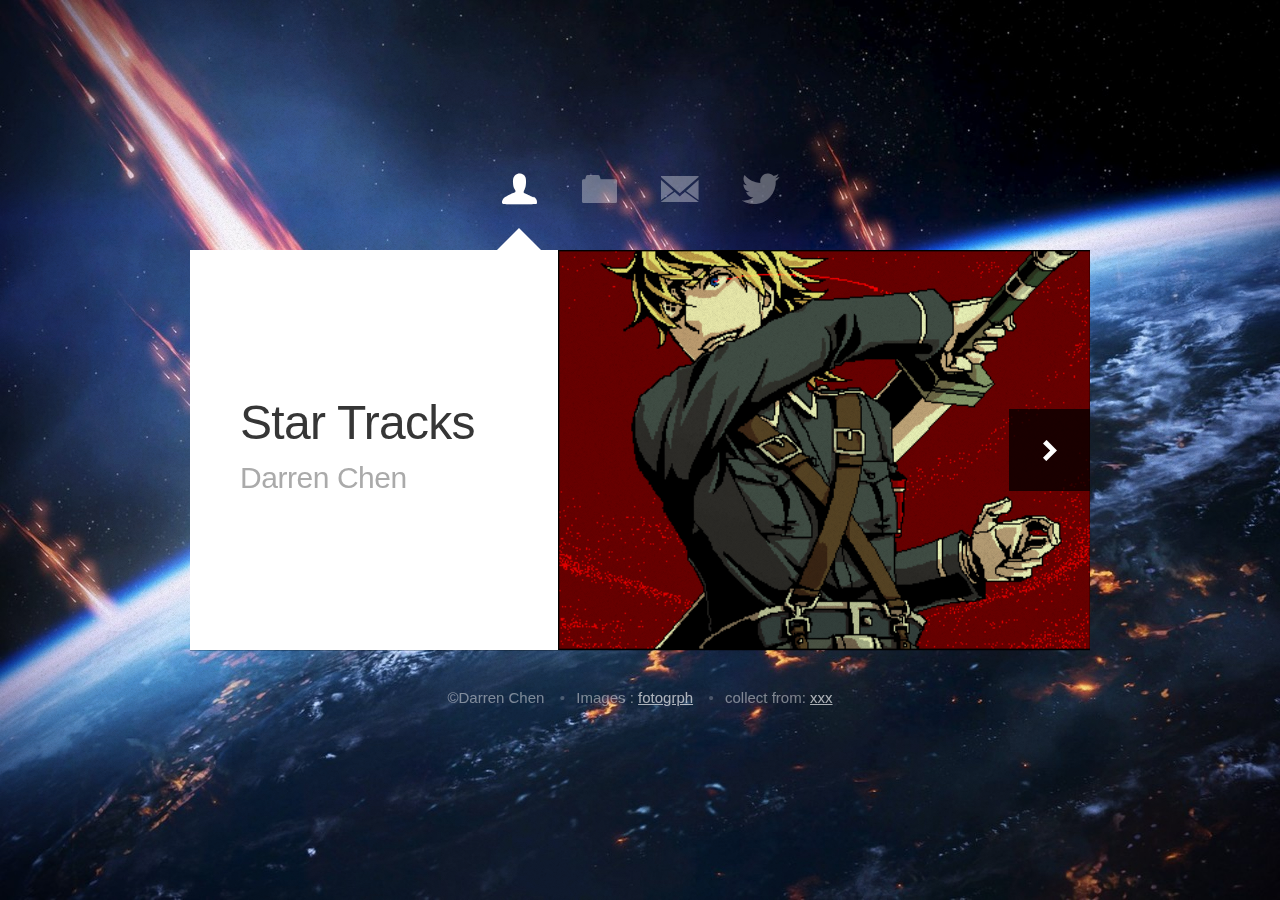
==== index.html @ 96957e05 "3.23" ====
﻿<!DOCTYPE HTML>
<!--
	Astral 1.0 
-->
<html>
	<head>
		<title>Star tracks</title>
		<meta http-equiv="content-type" content="text/html; charset=utf-8" />
		<meta name="description" content="" />
		<meta name="keywords" content="" />
		<script src="js/jquery-1.9.1.min.js"></script>
		<script src="css/5grid/init.js?use=mobile,desktop"></script>
		<script src="js/jquery.formerize-1.1.js"></script>
		<script src="js/init.js"></script>
		<noscript>
			<link rel="stylesheet" href="css/5grid/core.css" />
			<link rel="stylesheet" href="css/5grid/core-desktop.css" />
			<link rel="stylesheet" href="css/5grid/core-1200px.css" />
			<link rel="stylesheet" href="css/5grid/core-noscript.css" />
			<link rel="stylesheet" href="css/style.css" />
			<link rel="stylesheet" href="css/style-desktop.css" />
			<link rel="stylesheet" href="css/noscript.css" />
		</noscript>
		<!--[if lte IE 8]><link rel="stylesheet" href="css/ie8.css" /><![endif]-->
	</head>
	<body class="homepage">

		<!-- Wrapper-->
			<div id="wrapper">
				
				<!-- Nav -->
					<nav id="nav">
						<a href="#me" class="icon icon-user active"><span>Me</span></a>
						<a href="#work" class="icon icon-folder"><span>Work</span></a>
						<a href="#email" class="icon icon-mail"><span>Email Me</span></a>
						<a href="#" class="icon icon-twitter"><span>Twitter</span></a>
					</nav>

				<!-- Main -->
					<div id="main">
						
						<!-- Me -->
							<article id="me" class="panel">
								<header>
									<h1>Star Tracks</h1>
									<span class="byline">Darren Chen</span>
								</header>
								<a href="#work" class="jumplink pic">
									<span class="jumplink arrow icon icon-right"><span>See my work</span></span>
									<img src="images/me.jpg" alt="" />
								</a>
							</article>

						<!-- Work --> 
							<article id="work" class="panel">
								<header>
									<h2>Photo</h2>
								</header>
								<p>I had a way then losing it all on my own,I had a heart then but the
                                    queen has been overthrown,And i'm not sleeping now you shine me when i'm alone,
                                    calling me home is you a feeling so lovely.
								</p>
								<section class="5grid is-gallery">
									<div class="row">
										<div class="4u">
											<a href="#" class="image image-full"><img src="images/1.jpg" alt=""></a>
										</div>
										<div class="4u">
											<a href="#" class="image image-full"><img src="images/2.jpg" alt=""></a>
										</div>
										<div class="4u">
											<a href="#" class="image image-full"><img src="images/3.jpg" alt=""></a>
										</div>
									</div>
									<div class="row">
										<div class="4u">
											<a href="#" class="image image-full"><img src="images/4.jpg" alt=""></a>
										</div>
										<div class="4u">
											<a href="#" class="image image-full"><img src="images/5.jpg" alt=""></a>
										</div>
										<div class="4u">
											<a href="#" class="image image-full"><img src="images/6.jpg" alt=""></a>
										</div>
									</div>
									<div class="row">
										<div class="4u">
											<a href="#" class="image image-full"><img src="images/7.jpg" alt=""></a>
										</div>
										<div class="4u">
											<a href="#" class="image image-full"><img src="images/8.jpg" alt=""></a>
										</div>
										<div class="4u">
											<a href="#" class="image image-full"><img src="images/9.jpg" alt=""></a>
										</div>
									</div>
									<div class="row">
										<div class="4u">
											<a href="#" class="image image-full"><img src="images/10.jpg" alt=""></a>
										</div>
										<div class="4u">
											<a href="#" class="image image-full"><img src="images/11.jpg" alt=""></a>
										</div>
										<div class="4u">
											<a href="#" class="image image-full"><img src="images/12.jpg" alt=""></a>
										</div>
									</div>
									<div class="row">
										<div class="4u">
											<a href="#" class="image image-full"><img src="images/13.jpg" alt=""></a>
										</div>
										<div class="4u">
											<a href="#" class="image image-full"><img src="images/14.jpg" alt=""></a>
										</div>
										<div class="4u">
											<a href="#" class="image image-full"><img src="images/15.jpg" alt=""></a>
										</div>
									</div>
								</section>
							</article>

						<!-- Email -->
							<article id="email" class="panel">
								<header>
									<h2>Email Me</h2>
								</header>
								<form action="#" method="post">
									<div class="5grid">
										<div class="row">
											<div class="6u">
												<input type="text" class="text" name="name" placeholder="Name" />
											</div>
											<div class="6u">
												<input type="text" class="text" name="email" placeholder="Email" />
											</div>
										</div>
										<div class="row">
											<div class="12u">
												<input type="text" class="text" name="subject" placeholder="Subject" />
											</div>
										</div>
										<div class="row">
											<div class="12u">
												<textarea name="message" placeholder="Message"></textarea>
											</div>
										</div>
										<div class="row">
											<div class="12u">
												<input type="submit" class="button" value="Send Message" />
											</div>
										</div>
									</div>
								</form>
							</article>

					</div>
		
				<!-- Footer -->
					<div id="footer">
						<ul class="links">
							<li>&copy;Darren Chen</li>
							<li>Images : <a href="#">fotogrph</a></li>
							<li>collect from: <a href=" " title=" xxx" target="_blank">xxx</a></li>
						</ul>
					</div>
		
			</div>

	</body>
</html>
---- css/5grid/core.css ----
/*****************************************************************/
/* 5grid 0.4.3 by n33.co | MIT+GPLv2 license licensed            */
/* core.css: Core stylesheet                                     */
/*****************************************************************/

/**************************************************/
/* Resets (by meyerweb.com/eric/tools/css/reset/) */
/**************************************************/

	html, body, div, span, applet, object, iframe, h1, h2, h3, h4, h5, h6, p, blockquote, pre, a, abbr, acronym, address, big, cite, code, del, dfn, em, img, ins, kbd, q, s, samp, small, strike, strong, sub, sup, tt, var, b, u, i, center, dl, dt, dd, ol, ul, li, fieldset, form, label, legend, table, caption, tbody, tfoot, thead, tr, th, td, article, aside, canvas, details, embed, figure, figcaption, footer, header, hgroup, menu, nav, output, ruby, section, summary, time, mark, audio, video {
		margin: 0;
		padding: 0;
		border: 0;
		font-size: 100%;
		font: inherit;
		vertical-align: baseline;
	}

	article, aside, details, figcaption, figure, footer, header, hgroup, menu, nav, section {
		display: block;
	}

	body {
		line-height: 1;
	}

	ol, ul {
		list-style: none;
	}

	blockquote, q {
		quotes: none;
	}

	blockquote:before, blockquote:after, q:before, q:after {
		content: '';
		content: none;
	}

	table {
		border-collapse: collapse;
		border-spacing: 0;
	}

/*********************/
/* Grid              */
/*********************/

	.\35 grid .\31 2u { width: 100%; } .\35 grid .\31 1u { width: 91.5%; } .\35 grid .\31 0u { width: 83%; } .\35 grid .\39 u { width: 74.5%; } .\35 grid .\38 u { width: 66%; } .\35 grid .\37 u { width: 57.5%; } .\35 grid .\36 u { width: 49%; } .\35 grid .\35 u { width: 40.5%; } .\35 grid .\34 u { width: 32%; } .\35 grid .\33 u { width: 23.5%; } .\35 grid .\32 u { width: 15%; } .\35 grid .\31 u { width: 6.5%; }
	
	.\35 grid .\31 u, .\35 grid .\32 u, .\35 grid .\33 u, .\35 grid .\34 u, .\35 grid .\35 u, .\35 grid .\36 u, .\35 grid .\37 u, .\35 grid .\38 u, .\35 grid .\39 u, .\35 grid .\31 0u, .\35 grid .\31 1u, .\35 grid .\31 2u {
		margin: 1% 0 1% 2%;
		float: left;
	}

	.\35 grid:after {
		content: '';
		display: block;
		clear: both;
		height: 0;
	}

	.\35 grid-flush .\31 2u { width: 100% !important; } .\35 grid-flush .\31 1u { width: 91.6666666667% !important; } .\35 grid-flush .\31 0u { width: 83.3333333333% !important; } .\35 grid-flush .\39 u { width: 75% !important; } .\35 grid-flush .\38 u { width: 66.6666666667% !important; } .\35 grid-flush .\37 u { width: 58.3333333333% !important; } .\35 grid-flush .\36 u { width: 50% !important; } .\35 grid-flush .\35 u { width: 41.6666666667% !important; } .\35 grid-flush .\34 u { width: 33.3333333333% !important; } .\35 grid-flush .\33 u { width: 25% !important; } .\35 grid-flush .\32 u { width: 16.6666666667% !important; } .\35 grid-flush .\31 u { width: 8.3333333333% !important; }

	.\35 grid-flush .\31 u, .\35 grid-flush .\32 u, .\35 grid-flush .\33 u, .\35 grid-flush .\34 u, .\35 grid-flush .\35 u, .\35 grid-flush .\36 u, .\35 grid-flush .\37 u, .\35 grid-flush .\38 u, .\35 grid-flush .\39 u, .\35 grid-flush .\31 0u, .\35 grid-flush .\31 1u, .\35 grid-flush .\31 2u {
		margin: 0 !important;
	}

	.do-5grid .do-12u { width: 100%; } .do-5grid .do-11u { width: 91.5%; } .do-5grid .do-10u { width: 83%; } .do-5grid .do-9u { width: 74.5%; } .do-5grid .do-8u { width: 66%; } .do-5grid .do-7u { width: 57.5%; } .do-5grid .do-6u { width: 49%; } .do-5grid .do-5u { width: 40.5%; } .do-5grid .do-4u { width: 32%; } .do-5grid .do-3u { width: 23.5%; } .do-5grid .do-2u { width: 15%; } .do-5grid .do-1u { width: 6.5%; }
	
	.do-5grid .do-1u, .do-5grid .do-2u, .do-5grid .do-3u, .do-5grid .do-4u, .do-5grid .do-5u, .do-5grid .do-6u, .do-5grid .do-7u, .do-5grid .do-8u, .do-5grid .do-9u, .do-5grid .do-10u, .do-5grid .do-11u, .do-5grid .do-12u {
		margin: 1% 0 1% 2%;
		float: left;
	}

	.do-5grid:after {
		content: '';
		display: block;
		clear: both;
		height: 0;
	}

	.do-5grid-flush .do-12u { width: 100%; } .do-5grid-flush .do-11u { width: 91.6666666667%; } .do-5grid-flush .do-10u { width: 83.3333333333%; } .do-5grid-flush .do-9u { width: 75%; } .do-5grid-flush .do-8u { width: 66.6666666667%; } .do-5grid-flush .do-7u { width: 58.3333333333%; } .do-5grid-flush .do-6u { width: 50%; } .do-5grid-flush .do-5u { width: 41.6666666667%; } .do-5grid-flush .do-4u { width: 33.3333333333%; } .do-5grid-flush .do-3u { width: 25%; } .do-5grid-flush .do-2u { width: 16.6666666667%; } .do-5grid-flush .do-1u { width: 8.3333333333%; }

	.do-5grid-flush .do-1u, .do-5grid-flush .do-2u, .do-5grid-flush .do-3u, .do-5grid-flush .do-4u, .do-5grid-flush .do-5u, .do-5grid-flush .do-6u, .do-5grid-flush .do-7u, .do-5grid-flush .do-8u, .do-5grid-flush .do-9u, .do-5grid-flush .do-10u, .do-5grid-flush .do-11u, .do-5grid-flush .do-12u {
		margin: 0 !important;
	}

/*********************/
/* Mobile            */
/*********************/

	#mobileUI-site-titlebar {
		text-align: center;
	}
	
	#mobileUI-site-nav-opener {
		top: 0;
		left: 0;
	}
	
	#mobileUI-site-nav {
	}

		#mobileUI-site-nav-inner {
		}
	
		.mobileUI-site-nav-link {
			display: block;
		}
	
		.mobileUI-site-nav-link .indent-1 { display: inline-block; width: 1em; }
		.mobileUI-site-nav-link .indent-2 { display: inline-block; width: 2em; }
		.mobileUI-site-nav-link .indent-3 { display: inline-block; width: 3em; }
		.mobileUI-site-nav-link .indent-4 { display: inline-block; width: 4em; }
		.mobileUI-site-nav-link .indent-5 { display: inline-block; width: 5em; }
		.mobileUI-site-nav-link .indent-6 { display: inline-block; width: 6em; }
		.mobileUI-site-nav-link .indent-7 { display: inline-block; width: 7em; }
		.mobileUI-site-nav-link .indent-8 { display: inline-block; width: 8em; }
		.mobileUI-site-nav-link .indent-9 { display: inline-block; width: 9em; }
		.mobileUI-site-nav-link .indent-10 { display: inline-block; width: 10em; }
---- css/5grid/core-desktop.css ----
/*****************************************************************/
/* 5grid 0.4.3 by n33.co | MIT+GPLv2 license licensed            */
/* core-desktop.css: Core (desktop) stylesheet                   */
/*****************************************************************/

.\35 grid .row:after { content: ''; display: block; clear: both; height: 0; } 
.\35 grid .row > :first-child { margin-left: 0; } 
.\35 grid .row:first-child > * { margin-top: 0; } 
.\35 grid .row:last-child > * { margin-bottom: 0; }
.\35 grid .offset-1u:first-child { margin-left: 8.5% !important; } 
.\35 grid .offset-2u:first-child { margin-left: 17% !important; } 
.\35 grid .offset-3u:first-child { margin-left: 25.5% !important; } 
.\35 grid .offset-4u:first-child { margin-left: 34% !important; } 
.\35 grid .offset-5u:first-child { margin-left: 42.5% !important; } 
.\35 grid .offset-6u:first-child { margin-left: 51% !important; } 
.\35 grid .offset-7u:first-child { margin-left: 59.5% !important; } 
.\35 grid .offset-8u:first-child { margin-left: 68% !important; } 
.\35 grid .offset-9u:first-child { margin-left: 76.5% !important; } 
.\35 grid .offset-10u:first-child { margin-left: 85% !important; } 
.\35 grid .offset-11u:first-child { margin-left: 93.5% !important; } 
.\35 grid .offset-1u { margin-left: 10.5% !important; } 
.\35 grid .offset-2u { margin-left: 19% !important; } 
.\35 grid .offset-3u { margin-left: 27.5% !important; } 
.\35 grid .offset-4u { margin-left: 36% !important; } 
.\35 grid .offset-5u { margin-left: 44.5% !important; } 
.\35 grid .offset-6u { margin-left: 53% !important; } 
.\35 grid .offset-7u { margin-left: 61.5% !important; } 
.\35 grid .offset-8u { margin-left: 70% !important; } 
.\35 grid .offset-9u { margin-left: 78.5% !important; } 
.\35 grid .offset-10u { margin-left: 87% !important; } 
.\35 grid .offset-11u { margin-left: 95.5% !important; }
---- css/5grid/core-1200px.css ----
/*****************************************************************/
/* 5grid 0.4.3 by n33.co | MIT+GPLv2 license licensed            */
/* core-1200px.css: 1200px                                       */
/*****************************************************************/

/*********************/
/* 1200px            */
/*********************/

	.\35 grid-layout {
		width: 1200px;
		margin: 0 auto;
	}
---- css/5grid/core-noscript.css ----
/*****************************************************************/
/* 5grid 0.4.3 by n33.co | MIT+GPLv2 license licensed            */
/* noscript-1000px.css: Kludgey noscript stylesheet              */
/*****************************************************************/

/*********************/
/* Base Grid         */
/*********************/

	.\35 grid-layout .\31 2u { width: 100%; } 
	.\35 grid-layout .\31 1u { width: 91.5%; } 
	.\35 grid-layout .\31 0u { width: 83%; } 
	.\35 grid-layout .\39 u { width: 74.5%; } 
	.\35 grid-layout .\38 u { width: 66%; }
	.\35 grid-layout .\37 u { width: 57.5%; } 
	.\35 grid-layout .\36 u { width: 49%; } 
	.\35 grid-layout .\35 u { width: 40.5%; } 
	.\35 grid-layout .\34 u { width: 32%; } 
	.\35 grid-layout .\33 u { width: 23.5%; } 
	.\35 grid-layout .\32 u { width: 15%; } 
	.\35 grid-layout .\31 u { width: 6.5%; }

	.\35 grid-layout .\31 u, .\35 grid-layout .\32 u, .\35 grid-layout .\33 u, .\35 grid-layout .\34 u, .\35 grid-layout .\35 u, .\35 grid-layout .\36 u, .\35 grid-layout .\37 u, .\35 grid-layout .\38 u, .\35 grid-layout .\39 u, .\35 grid-layout .\31 0u, .\35 grid-layout .\31 1u, .\35 grid-layout .\31 2u {
		margin: 1% 0 1% 2%;
		float: left;
	}

	.\35 grid-layout:after {
		content: '';
		display: block;
		clear: both;
		height: 0;
	}

/*********************/
/* Desktop           */
/*********************/

	.\35 grid-layout .row:after { content: ''; display: block; clear: both; height: 0; } 
	.\35 grid-layout .row > :first-child { margin-left: 0; } 
	.\35 grid-layout .row:first-child > * { margin-top: 0; } 
	.\35 grid-layout .row:last-child > * { margin-bottom: 0; }
	.\35 grid-layout .offset-1u:first-child { margin-left: 8.5% !important; } 
	.\35 grid-layout .offset-2u:first-child { margin-left: 17% !important; } 
	.\35 grid-layout .offset-3u:first-child { margin-left: 25.5% !important; } 
	.\35 grid-layout .offset-4u:first-child { margin-left: 34% !important; } 
	.\35 grid-layout .offset-5u:first-child { margin-left: 42.5% !important; } 
	.\35 grid-layout .offset-6u:first-child { margin-left: 51% !important; } 
	.\35 grid-layout .offset-7u:first-child { margin-left: 59.5% !important; } 
	.\35 grid-layout .offset-8u:first-child { margin-left: 68% !important; } 
	.\35 grid-layout .offset-9u:first-child { margin-left: 76.5% !important; } 
	.\35 grid-layout .offset-10u:first-child { margin-left: 85% !important; } 
	.\35 grid-layout .offset-11u:first-child { margin-left: 93.5% !important; } 
	.\35 grid-layout .offset-1u { margin-left: 10.5% !important; } 
	.\35 grid-layout .offset-2u { margin-left: 19% !important; } 
	.\35 grid-layout .offset-3u { margin-left: 27.5% !important; } 
	.\35 grid-layout .offset-4u { margin-left: 36% !important; } 
	.\35 grid-layout .offset-5u { margin-left: 44.5% !important; } 
	.\35 grid-layout .offset-6u { margin-left: 53% !important; } 
	.\35 grid-layout .offset-7u { margin-left: 61.5% !important; } 
	.\35 grid-layout .offset-8u { margin-left: 70% !important; } 
	.\35 grid-layout .offset-9u { margin-left: 78.5% !important; } 
	.\35 grid-layout .offset-10u { margin-left: 87% !important; } 
	.\35 grid-layout .offset-11u { margin-left: 95.5% !important; }
---- css/style.css ----
/*
	Astral 1.0 
*/

@charset 'UTF-8';

@font-face
{
    font-family: 'LigatureSymbols';
    src: url('fonts/LigatureSymbols-2.11.eot');
    src: url('fonts/LigatureSymbols-2.11.eot?#iefix') format('embedded-opentype'),
         url('fonts/LigatureSymbols-2.11.woff') format('woff'),
         url('fonts/LigatureSymbols-2.11.ttf') format('truetype'),
         url('fonts/LigatureSymbols-2.11.svg#LigatureSymbols') format('svg');
    font-weight: normal;
    font-style: normal;
}

/*********************************************************************************/
/* Basic                                                                         */
/*********************************************************************************/

	*
	{
		-moz-box-sizing: border-box;
		-webkit-box-sizing: border-box;
		-o-box-sizing: border-box;
		-ms-box-sizing: border-box;
		box-sizing: border-box;
	}

	body
	{
		/*
			Fallback for browsers that don't support pseudo elements.
		*/

		background: url('images/bg.jpg');
	}

		body:before
		{
			content: '';
			position: fixed;
			left: 0;
			top: 0;
			width: 100%;
			height: 100%;
			z-index: -1;

			/*
				Default background is a weird gradient so I've set it to stretch to
				100% in both directions. If you replace it with a photo or something,
				set background-size to "cover".
			*/

			background: url('images/bg.jpg');
			background-size: 100% 100%;
		}

		/*
			The pseudo element below applies a noise pattern to the background image. It's
			meant to help mask blurriness, but you can remove it if you don't like it.
		*/

		body:after
		{
			content: '';
			position: fixed;
			left: 0;
			top: 0;
			width: 100%;
			height: 100%;
			background: url('images/overlay.png');
			z-index: -1;
		}
	
	body, input, textarea
	{
		font-family: 'Source Sans Pro', sans-serif;
		font-weight: 300;
		color: #777;
	}
	
	strong, b
	{
		font-weight: 400;
		color: #363636;
	}

	h1, h2, h3, h4,h5, h6
	{
		font-weight: 400;
		color: #363636;
	}
	
	blockquote
	{
		border-left: solid 0.5em #ddd;
		padding: 1em 0 1em 2em;
		font-style: italic;
	}
	
	em, i
	{
		font-style: italic;
	}
	
	hr
	{
		border: 0;
		border-top: solid 1px #ddd;
		padding: 1.5em 0 0 0;
		margin: 1.75em 0 0 0;
	}
	
	sub
	{
		position: relative;
		top: 0.5em;
		font-size: 0.8em;
	}
	
	sup
	{
		position: relative;
		top: -0.5em;
		font-size: 0.8em;
	}
	
	table
	{
		width: 100%;
	}
	
	table.style1
	{
		width: 100%;
	}
	
		table.style1 tbody tr:nth-child(2n+2)
		{
			background: #f4f4f4;
		}
		
		table.style1 td
		{
			padding: 0.5em 1em 0.5em 1em;
		}
		
		table.style1 th
		{
			text-align: left;
			font-weight: 400;
			padding: 0.5em 1em 0.5em 1em;
		}
	
		table.style1 thead
		{
			background: #222222;
			color: #fff;
		}
		
		table.style1 tfoot
		{
			background: #eee;
		}
		
		table.style1 tbody
		{
		}

	form
	{
	}
	
		form input.text,
		form select,
		form textarea
		{
			border: 0;
			background: #f0f0f0;
			padding: 0.65em;
			width: 100%;
		}

		form input.button,
		form input.text,
		form select,
		form textarea
		{
			-webkit-appearance: none;
		}
		
		form textarea
		{
			height: 15em;
		}
		
		form input:focus,
		form select:focus,
		form textarea:focus
		{
			background: #f5f5f5;
		}

		form ::-webkit-input-placeholder
		{
			color: #999;
		}

		form :-moz-placeholder
		{
			color: #999;
		}

		form ::-moz-placeholder
		{
			color: #999;
		}

		form :-ms-input-placeholder
		{
			color: #999;
		}		

	br.clear
	{
		clear: both;
	}
	
	p, ul, ol, dl, table, blockquote, form
	{
		margin-bottom: 2em;
	}
	
	section,
	article
	{
		margin-bottom: 3em;
	}
	
	section > :last-child,
	article > :last-child
	{
		margin-bottom: 0;
	}

	section:last-child,
	article:last-child
	{
		margin-bottom: 0;
	}

	.image
	{
		display: inline-block;
	}
	
		.image img
		{
			display: block;
			width: 100%;
		}

	.image-full
	{
		display: block;
		width: 100%;
		margin: 0 0 2em 0;
	}
	
	.image-left
	{
		float: left;
		margin: 0 2em 2em 0;
	}
	
	.image-centered
	{
		display: block;
		margin: 0 0 2em 0;
	}

		.image-centered img
		{
			margin: 0 auto;
			width: auto;
		}
		
	.button
	{
		display: inline-block;
		background-color: #222222;
		color: #fff;
		border: 0;
		cursor: pointer;
		outline: 0;
		-moz-transition: background-color .25s ease-in-out;
		-webkit-transition: background-color .25s ease-in-out;
		-o-transition: background-color .25s ease-in-out;
		-ms-transition: background-color .25s ease-in-out;
		transition: background-color .25s ease-in-out;
	}

		.button:hover
		{
			background-color: #333333;
		}
		
		.button:active
		{
			background-color: #444444;
		}
	
		.button-alt
		{
			background-color: #777777;
		}

			.button-alt:hover
			{
				background-color: #888888;
			}
			
			.button-alt:active
			{
				background-color: #999999;
			}
	
		.button-small
		{
		}
		
		.button-big
		{
		}
		
		.button-huge
		{
		}

	ul.style1
	{
		list-style: disc;
		padding-left: 1em;
	}
	
		ul.style1 li
		{
			padding-left: 0.5em;
		}
	
	ul.links
	{
	}
	
		ul.links li
		{
			display: inline-block;
		}

			ul.links li:before
			{
				display: inline;
				content: '\2022';
				opacity: 0.5;
			}
		
			ul.links li:first-child:before
			{
				display: none;
			}
		
	ol.style1
	{
		list-style: decimal;
		padding-left: 1.25em;
	}

		ol.style1 li
		{
			padding-left: 0.25em;
		}

	.byline
	{
		display: block;
		color: #aaa;
	}
	
	.icon
	{
		text-decoration: none;
	}

		.icon:before
		{
			text-decoration: none;
			padding-right: 0.25em;
			font-family: 'LigatureSymbols';
			-webkit-text-rendering: optimizeLegibility;
			-moz-text-rendering: optimizeLegibility;
			-ms-text-rendering: optimizeLegibility;
			-o-text-rendering: optimizeLegibility;
			text-rendering: optimizeLegibility;
			-webkit-font-smoothing: antialiased;
			-moz-font-smoothing: antialiased;
			-ms-font-smoothing: antialiased;
			-o-font-smoothing: antialiased;
			font-smoothing: antialiased;
			-webkit-font-feature-settings: "liga" 1, "dlig" 1;
			-moz-font-feature-settings: "liga=1, dlig=1";
			-ms-font-feature-settings: "liga" 1, "dlig" 1;
			-o-font-feature-settings: "liga" 1, "dlig" 1;
			font-feature-settings: "liga" 1, "dlig" 1;
		}

/*********************************************************************************/
/* Icons                                                                         */
/*********************************************************************************/

	/*
		These are powered by the kickass Ligature Symbols font by
		Kazuyuki Motoyama (@kudakurage). I've already added styles for
		a pretty good set of icons, but the font actually has WAYYYY
		more (including icons for many other accounts and services).
		To add them to Astral, go here to look up the unicode for
		the icon you want to use:
		
		http://kudakurage.com/ligature_symbols/
	
		Then simply add the CSS for it in this format:
		
		.icon-(name):before		{ content: '(unicode)'; }
	*/
	
	.icon-album:before			{ content: '\E002'; }
	.icon-book:before			{ content: '\E020'; }
	.icon-comment:before		{ content: '\E034'; }
	.icon-file:before			{ content: '\E048'; }
	.icon-folder:before			{ content: '\E04c'; }
	.icon-info:before			{ content: '\E075'; }
	.icon-mail:before			{ content: '\E08a'; }
	.icon-notify:before			{ content: '\E097'; }
	.icon-right:before			{ content: '\E112'; }
	.icon-share:before			{ content: '\E118'; }
	.icon-tilemenu:before		{ content: '\E12a'; }
	.icon-user:before			{ content: '\E137'; }
	
	.icon-dribbble:before		{ content: '\E03f'; }
	.icon-facebook:before		{ content: '\E047'; }
	.icon-google:before			{ content: '\E05a'; }
	.icon-linkedin:before		{ content: '\E083'; }
	.icon-tumblr:before			{ content: '\E03f'; }
	.icon-twitter:before		{ content: '\E12f'; }
		
/*********************************************************************************/
/* Nav                                                                           */
/*********************************************************************************/
	
	#nav
	{
	}
	
		#nav a
		{
			position: relative;
			display: inline-block;
			color: #fff;
			width: 1em;
			height: 1em;
			line-height: 0.9em;
		}

			#nav a.icon:before
			{
				padding-right: 0;
			}
		
/*********************************************************************************/
/* Panels                                                                        */
/*********************************************************************************/

	#main
	{
		position: relative;
		overflow: hidden;
	}

	.panel
	{
		position: relative;
	}

	/* Me */
	
		#me
		{
		}
		
			#me .pic
			{
				position: relative;
				display: block;
			}

				/*
					The pseudo element below applies a noise pattern to the "me" image. It's
					meant to help mask blurriness, but you can remove it if you don't like it.
				*/
			
				#me .pic:before
				{
					content: '';
					position: absolute;
					top: 0;
					left: 0;
					background: url('images/overlay.png');
					width: 100%;
					height: 100%;
					z-index: 1;
				}

/*********************************************************************************/
/* Footer                                                                        */
/*********************************************************************************/

	#footer
	{
		color: #ccc;
		color: rgba(255,255,255,0.45);
	}
	
		#footer a
		{
			color: #ddd;
			color: rgba(255,255,255,0.65);
			-moz-transition: color .25s ease-in-out;
			-webkit-transition: color .25s ease-in-out;
			-o-transition: color .25s ease-in-out;
			-ms-transition: color .25s ease-in-out;
			transition: color .25s ease-in-out;
		}
		
		#footer a:hover
		{
			color: rgba(255,255,255,1.0);
		}
---- css/style-desktop.css ----
/*
	Astral 1.0 
*/

/*********************************************************************************/
/* Basic                                                                         */
/*********************************************************************************/

	html
	{
		width: 100%;
		height: 100%;
	}

	body
	{
		width: 100%;
		min-height: 100%;
		overflow-y: scroll;
		min-width: 1000px;
	}

	body, input, textarea
	{
		font-size: 14pt;
		line-height: 1.75em;
	}
	
	h1
	{
		font-size: 2.4em;
		letter-spacing: -0.015em;
	}

	h2
	{
		font-size: 1.8em;
		letter-spacing: -0.015em;
	}
	
	h3, h4, h5, h6
	{
		font-size: 1.25em;
		letter-spacing: -0.015em;
	}
	
	header
	{
		margin: 0 0 1.5em 0;
	}

	ul.links
	{
	}
	
		ul.links li
		{
		}

			ul.links li:before
			{
				padding: 0 0.75em 0 0.75em;
			}

	.button
	{
		padding: 0.7em 1.5em 0.7em 1.5em;
	}

		.button-small
		{
			font-size: 0.75em;
		}
		
		.button-big
		{
			font-size: 1.25em;
			padding: 0.5em 1.25em 0.5em 1.25em;
		}
		
		.button-huge
		{
			font-size: 1.5em;
			padding: 0.5em 1.25em 0.5em 1.25em;
		}

	.byline
	{
		margin: 0.5em 0 0 0;
	}

	.is-gallery
	{
	}
	
		.is-gallery .image
		{
			margin: 0;
		}
		
/*********************************************************************************/
/* Wrapper                                                                       */
/*********************************************************************************/
			
	#wrapper
	{
		width: 45em;
		margin: 0 auto;
		opacity: 0.00001;
	}

		#wrapper.tall
		{
			padding-bottom: 6em;
		}
	
/*********************************************************************************/
/* Nav                                                                           */
/*********************************************************************************/
	
	#nav
	{
		text-align: center;
		height: 4.25em;
		cursor: default;
	}
	
		#nav a
		{
			font-size: 2.5em;
			margin: 0 0.25em 0 0.25em;
			opacity: 0.35;
			outline: 0;
		}

			#nav a:after
			{
				content: '';
				display: block;
				position: absolute;
				left: 50%;
				bottom: -0.75em;
				margin-left: -0.5em;
				border-bottom: solid 0em #fff;
				border-left: solid 0.5em transparent;
				border-right: solid 0.5em transparent;
				-moz-transition: border-bottom-width .25s ease-in-out;
				-webkit-transition: border-bottom-width .25s ease-in-out;
				-o-transition: border-bottom-width .25s ease-in-out;
				-ms-transition: border-bottom-width .25s ease-in-out;
				transition: border-bottom-width .25s ease-in-out;
			}
		
			#nav a span
			{
				display: block;
				position: absolute;
				background: #222222;
				color: #fff;
				top: -2.75em;
				font-size: 0.3em;
				height: 2.25em;
				line-height: 2.25em;
				left: 50%;
				opacity: 0;
				
				/* Labels not wide enough? Increase its width below and set margin-left to ((width / 2) * -1) */
				width: 5.5em;
				margin-left: -2.75em;
			}
			
				#nav a span:after
				{
					content: '';
					display: block;
					position: absolute;
					bottom: -0.4em;
					left: 50%;
					margin-left: -0.6em;
					border-top: solid 0.6em #222222;
					border-left: solid 0.6em transparent;
					border-right: solid 0.6em transparent;
				}

			#nav a:hover
			{
				opacity: 1.0;
			}

				#nav a:hover span
				{
					opacity: 1.0;
				}	
			
			#nav a.active
			{
				opacity: 1.0;
			}

				#nav a.active:after
				{
					border-bottom-width: 0.5em;
				}
			
/*********************************************************************************/
/* Panels                                                                        */
/*********************************************************************************/

	#main
	{
		width: 45em;
		background: #fff;
		box-shadow: 0px 1px 0px 0px rgba(0,0,0,0.25);
	}

	.panel
	{
		padding: 3.5em 2.5em 3.5em 2.5em;
		position: absolute;
		top: 0;
		left: 0;
		width: 45em;
	}
	
	/* Me */
	
		#me
		{
			padding: 0;
			height: 20em;
		}
		
			#me .pic
			{
				display: block;
				position: absolute;
				right: -1px;
				top: 0;
				height: 100%;
				text-decoration: none;
			}
			
				#me .pic img
				{
					position: relative;
					display: block;
					height: 100%;
				}
			
				#me .pic .arrow
				{
					display: block;
					position: absolute;
					right: 0;
					top: 50%;
					margin-top: -1.375em;
					width: 2.75em;
					height: 2.75em;
					background: #000;
					background: rgba(0,0,0,0.75);
					color: #fff;
					text-align: center;
					line-height: 2.75em;
					font-size: 1.5em;
					z-index: 1;
					-moz-transition: width .15s ease-in-out, padding-right .15s ease-in-out;
					-webkit-transition: width .15s ease-in-out, padding-right .15s ease-in-out;
					-o-transition: width .15s ease-in-out, padding-right .15s ease-in-out;
					-ms-transition: width .15s ease-in-out, padding-right .15s ease-in-out;
					transition: width .15s ease-in-out, padding-right .15s ease-in-out;
				}

					#me .pic .arrow:before
					{
						padding-right: 0;
					}
			
					#me .pic .arrow span
					{
						display: block;
						text-indent: -9999em;
					}
				
					#me .pic:hover .arrow
					{
						width: 3em;
						padding-right: 0.25em;
					}
			
			#me header
			{
				position: absolute;
				left: 0;
				top: 0;
				width: 100%;
				height: 100%;
				margin-left: 2.5em;
			}
			
			#me h1
			{
				position: absolute;
				left: 0;
				bottom: 52.5%;
				margin: 0;
			}
			
			#me .byline
			{
				position: absolute;
				left: 0;
				top: 52.5%;
				font-size: 1.5em;
				letter-spacing: -0.015em;
				margin-top: 0;
			}

/*********************************************************************************/
/* Footer                                                                        */
/*********************************************************************************/

	#footer
	{
		text-align: center;
		padding: 2em 0 0 0;
		font-size: 0.75em;
	}
---- css/noscript.css ----
/*
	Astral 1.0 
*/

/*********************************************************************************/
/* Wrapper                                                                       */
/*********************************************************************************/
			
	#wrapper
	{
		opacity: 1.0;
	}

/*********************************************************************************/
/* Nav                                                                           */
/*********************************************************************************/
	
	#nav
	{
		margin-top: 4em;
	}
	
		#nav a
		{
			opacity: 1.0;
		}

			#nav a:before,
			#nav a:after
			{
				display: none;
			}
		
			#nav a span
			{
				top: 0;
				opacity: 1.0;
			}
			
				#nav a span:after
				{
					display: none;
				}

/*********************************************************************************/
/* Panels                                                                        */
/*********************************************************************************/

	#main
	{
		background: none;
		box-shadow: none;
	}

	.panel
	{
		position: relative;
		background: #fff;
		box-shadow: 0px 1px 0px 0px rgba(0,0,0,0.25);
	}
---- css/ie8.css ----
/*
	Astral 1.0 
*/

/*********************************************************************************/
/* Basic                                                                         */
/*********************************************************************************/

	body
	{
		background: #e0a391;
	}

		body:before,
		body:after
		{
			display: none;
		}

/*********************************************************************************/
/* Nav                                                                           */
/*********************************************************************************/
	
	#nav
	{
	}
	
		#nav a
		{
		}
		
			#nav a span
			{
				display: none;
			}
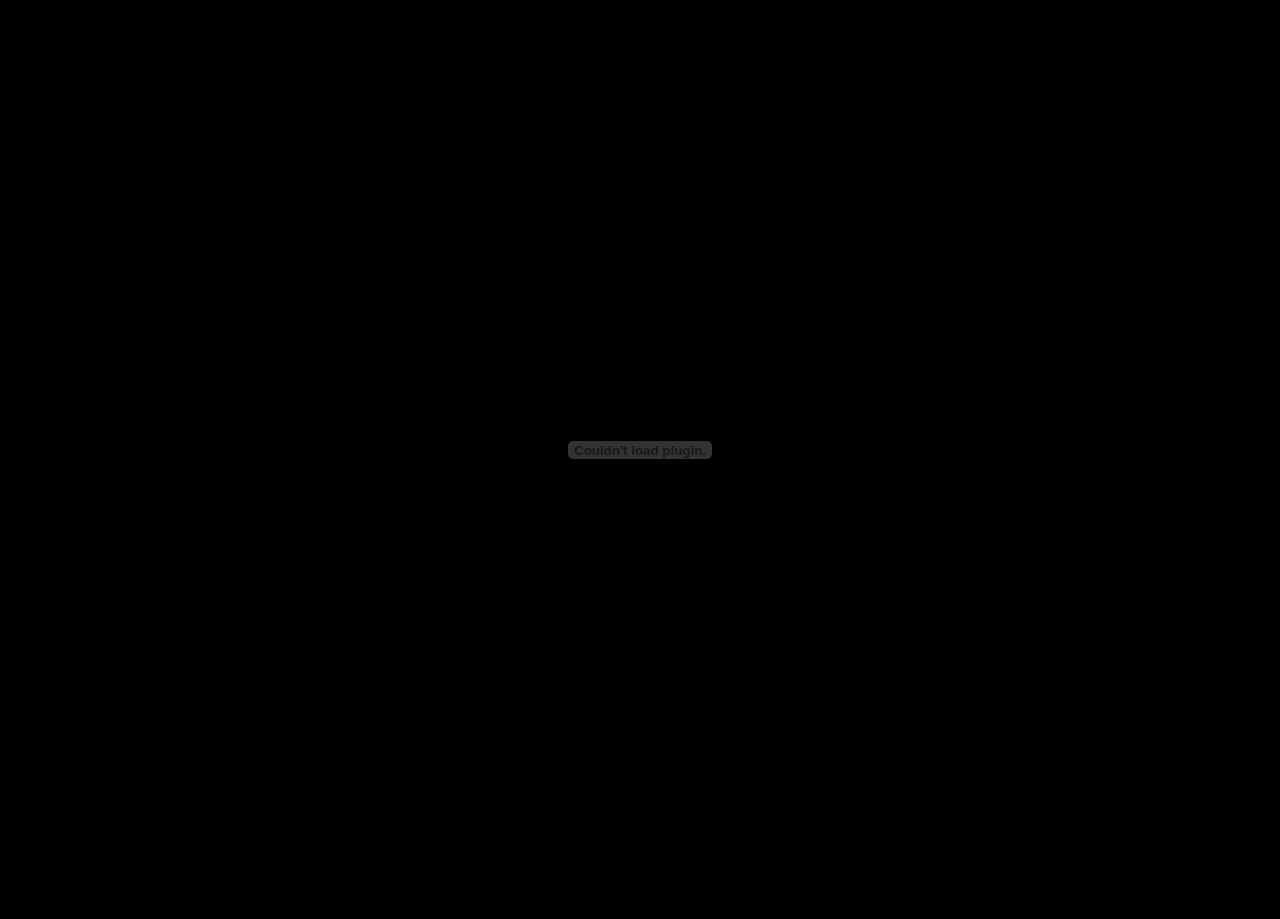
==== commit eea4ca0a: "3.23" ====
--- a/index.html
+++ b/index.html
@@ -1,170 +1,34 @@
-﻿<!DOCTYPE HTML>
+<html xmlns="http://www.w3.org/1999/xhtml">
+<head>
+
+<title>���������վXML Flash��վģ������-�ز��й�һ���ز���</title>
+<link href="styler.css" rel="stylesheet" type="text/css">
+<script src="AC_RunActiveContent.js" type="text/javascript"></script>
+<style type="text/css">
 <!--
-	Astral 1.0 
+body {
+	background-color: #000000;
+	margin-left: 0px;
+	margin-top: 0px;
+	margin-right: 0px;
+	margin-bottom: 0px;
+}
 -->
-<html>
-	<head>
-		<title>Star tracks</title>
-		<meta http-equiv="content-type" content="text/html; charset=utf-8" />
-		<meta name="description" content="" />
-		<meta name="keywords" content="" />
-		<script src="js/jquery-1.9.1.min.js"></script>
-		<script src="css/5grid/init.js?use=mobile,desktop"></script>
-		<script src="js/jquery.formerize-1.1.js"></script>
-		<script src="js/init.js"></script>
-		<noscript>
-			<link rel="stylesheet" href="css/5grid/core.css" />
-			<link rel="stylesheet" href="css/5grid/core-desktop.css" />
-			<link rel="stylesheet" href="css/5grid/core-1200px.css" />
-			<link rel="stylesheet" href="css/5grid/core-noscript.css" />
-			<link rel="stylesheet" href="css/style.css" />
-			<link rel="stylesheet" href="css/style-desktop.css" />
-			<link rel="stylesheet" href="css/noscript.css" />
-		</noscript>
-		<!--[if lte IE 8]><link rel="stylesheet" href="css/ie8.css" /><![endif]-->
-	</head>
-	<body class="homepage">
+</style></head>
 
-		<!-- Wrapper-->
-			<div id="wrapper">
-				
-				<!-- Nav -->
-					<nav id="nav">
-						<a href="#me" class="icon icon-user active"><span>Me</span></a>
-						<a href="#work" class="icon icon-folder"><span>Work</span></a>
-						<a href="#email" class="icon icon-mail"><span>Email Me</span></a>
-						<a href="#" class="icon icon-twitter"><span>Twitter</span></a>
-					</nav>
 
-				<!-- Main -->
-					<div id="main">
-						
-						<!-- Me -->
-							<article id="me" class="panel">
-								<header>
-									<h1>Star Tracks</h1>
-									<span class="byline">Darren Chen</span>
-								</header>
-								<a href="#work" class="jumplink pic">
-									<span class="jumplink arrow icon icon-right"><span>See my work</span></span>
-									<img src="images/me.jpg" alt="" />
-								</a>
-							</article>
+<body>
+<script type="text/javascript">
+var so = AC_FL_RunContent( 'codebase','http://download.macromedia.com/pub/shockwave/cabs/flash/swflash.cab#version=9,0,28,0','width','100%','height','100%','src','base','quality','high','pluginspage','http://www.adobe.com/shockwave/download/download.cgi?P1_Prod_Version=ShockwaveFlash','movie','base' );
+so.addParam('allowScriptAccess', 'always');
+ //end AC code
+</script><noscript><object classid="clsid:D27CDB6E-AE6D-11cf-96B8-444553540000" codebase="http://download.macromedia.com/pub/shockwave/cabs/flash/swflash.cab#version=9,0,28,0" width="100%" height="100%">
+  <param name="movie" value="base.swf">
+   <param name="allowScriptAccess" value="always">
+  <param name="quality" value="high">
+  <embed src="base.swf" quality="high" pluginspage="http://www.adobe.com/shockwave/download/download.cgi?P1_Prod_Version=ShockwaveFlash" type="application/x-shockwave-flash" width="100%" height="100%" allowScriptAccess="always"></embed>
+</object></noscript>
+<---һ���ز���www.16sucai.com---!>
+</body>
 
-						<!-- Work --> 
-							<article id="work" class="panel">
-								<header>
-									<h2>Photo</h2>
-								</header>
-								<p>I had a way then losing it all on my own,I had a heart then but the
-                                    queen has been overthrown,And i'm not sleeping now you shine me when i'm alone,
-                                    calling me home is you a feeling so lovely.
-								</p>
-								<section class="5grid is-gallery">
-									<div class="row">
-										<div class="4u">
-											<a href="#" class="image image-full"><img src="images/1.jpg" alt=""></a>
-										</div>
-										<div class="4u">
-											<a href="#" class="image image-full"><img src="images/2.jpg" alt=""></a>
-										</div>
-										<div class="4u">
-											<a href="#" class="image image-full"><img src="images/3.jpg" alt=""></a>
-										</div>
-									</div>
-									<div class="row">
-										<div class="4u">
-											<a href="#" class="image image-full"><img src="images/4.jpg" alt=""></a>
-										</div>
-										<div class="4u">
-											<a href="#" class="image image-full"><img src="images/5.jpg" alt=""></a>
-										</div>
-										<div class="4u">
-											<a href="#" class="image image-full"><img src="images/6.jpg" alt=""></a>
-										</div>
-									</div>
-									<div class="row">
-										<div class="4u">
-											<a href="#" class="image image-full"><img src="images/7.jpg" alt=""></a>
-										</div>
-										<div class="4u">
-											<a href="#" class="image image-full"><img src="images/8.jpg" alt=""></a>
-										</div>
-										<div class="4u">
-											<a href="#" class="image image-full"><img src="images/9.jpg" alt=""></a>
-										</div>
-									</div>
-									<div class="row">
-										<div class="4u">
-											<a href="#" class="image image-full"><img src="images/10.jpg" alt=""></a>
-										</div>
-										<div class="4u">
-											<a href="#" class="image image-full"><img src="images/11.jpg" alt=""></a>
-										</div>
-										<div class="4u">
-											<a href="#" class="image image-full"><img src="images/12.jpg" alt=""></a>
-										</div>
-									</div>
-									<div class="row">
-										<div class="4u">
-											<a href="#" class="image image-full"><img src="images/13.jpg" alt=""></a>
-										</div>
-										<div class="4u">
-											<a href="#" class="image image-full"><img src="images/14.jpg" alt=""></a>
-										</div>
-										<div class="4u">
-											<a href="#" class="image image-full"><img src="images/15.jpg" alt=""></a>
-										</div>
-									</div>
-								</section>
-							</article>
-
-						<!-- Email -->
-							<article id="email" class="panel">
-								<header>
-									<h2>Email Me</h2>
-								</header>
-								<form action="#" method="post">
-									<div class="5grid">
-										<div class="row">
-											<div class="6u">
-												<input type="text" class="text" name="name" placeholder="Name" />
-											</div>
-											<div class="6u">
-												<input type="text" class="text" name="email" placeholder="Email" />
-											</div>
-										</div>
-										<div class="row">
-											<div class="12u">
-												<input type="text" class="text" name="subject" placeholder="Subject" />
-											</div>
-										</div>
-										<div class="row">
-											<div class="12u">
-												<textarea name="message" placeholder="Message"></textarea>
-											</div>
-										</div>
-										<div class="row">
-											<div class="12u">
-												<input type="submit" class="button" value="Send Message" />
-											</div>
-										</div>
-									</div>
-								</form>
-							</article>
-
-					</div>
-		
-				<!-- Footer -->
-					<div id="footer">
-						<ul class="links">
-							<li>&copy;Darren Chen</li>
-							<li>Images : <a href="#">fotogrph</a></li>
-							<li>collect from: <a href=" " title=" xxx" target="_blank">xxx</a></li>
-						</ul>
-					</div>
-		
-			</div>
-
-	</body>
-</html>+</html>
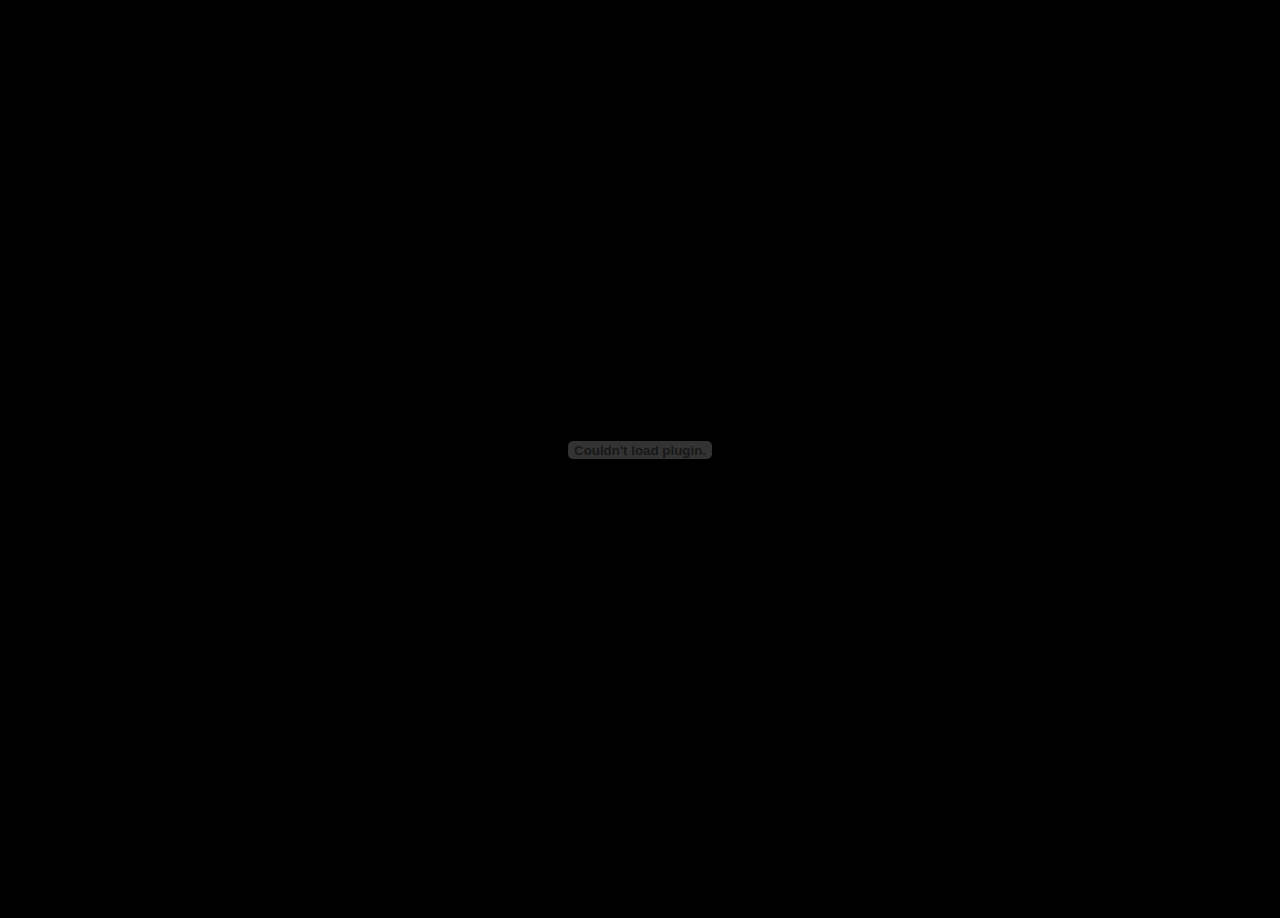
==== commit ea53492c: "3.23" ====
--- a/index.html
+++ b/index.html
@@ -1,8 +1,8 @@
 <html xmlns="http://www.w3.org/1999/xhtml">
 <head>
 
-<title>���������վXML Flash��վģ������-�ز��й�һ���ز���</title>
-<link href="styler.css" rel="stylesheet" type="text/css">
+<title>中国啊</title>
+<link href="styler.css" rel="stylesheet" type="text/css" charset="utf-8">
 <script src="AC_RunActiveContent.js" type="text/javascript"></script>
 <style type="text/css">
 <!--
